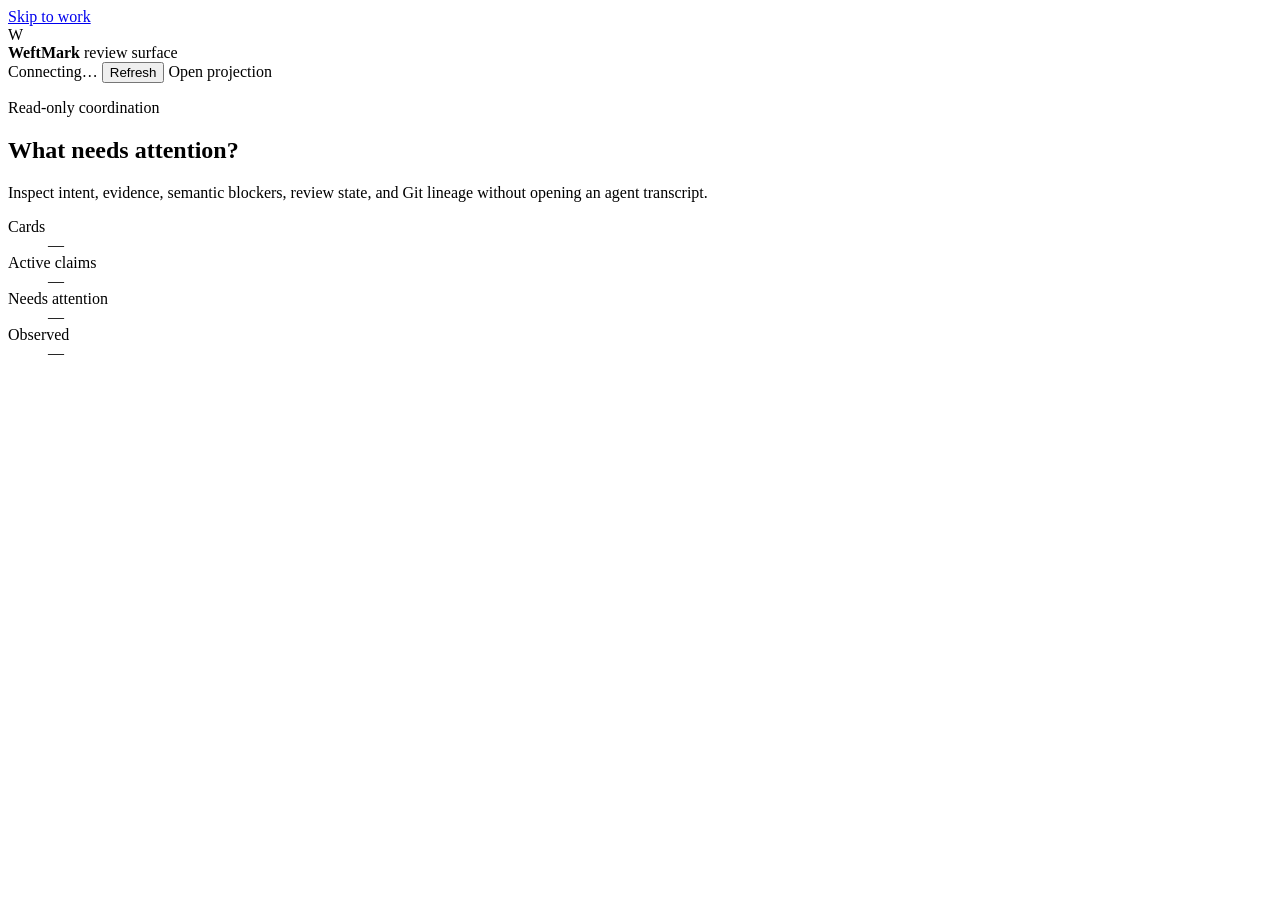
==== web/review/index.html @ 4a53d9a2 "Add tablet review surface shell" ====
<!doctype html>
<html lang="en">
<head>
  <meta charset="utf-8">
  <meta name="viewport" content="width=device-width, initial-scale=1, viewport-fit=cover">
  <meta name="theme-color" content="#101722">
  <meta name="color-scheme" content="dark light">
  <title>WeftMark Review</title>
  <link rel="manifest" href="manifest.webmanifest">
  <link rel="stylesheet" href="styles.css">
</head>
<body>
  <a class="skip-link" href="#board">Skip to work</a>
  <header class="topbar">
    <div class="brand">
      <span class="mark" aria-hidden="true">W</span>
      <div>
        <strong>WeftMark</strong>
        <span>review surface</span>
      </div>
    </div>
    <div class="source-actions">
      <span id="source-status" class="source-status" role="status">Connecting…</span>
      <button id="refresh-button" type="button">Refresh</button>
      <label class="file-button" for="file-input">Open projection</label>
      <input id="file-input" type="file" accept="application/json,.json" hidden>
    </div>
  </header>

  <main>
    <section class="overview" aria-labelledby="overview-title">
      <div>
        <p class="eyebrow">Read-only coordination</p>
        <h1 id="overview-title">What needs attention?</h1>
        <p class="lede">Inspect intent, evidence, semantic blockers, review state, and Git lineage without opening an agent transcript.</p>
      </div>
      <dl class="summary" aria-label="Workspace summary">
        <div><dt>Cards</dt><dd id="count-cards">—</dd></div>
        <div><dt>Active claims</dt><dd id="count-claims">—</dd></div>
        <div><dt>Needs attention</dt><dd id="count-attention">—</dd></div>
        <div><dt>Observed</dt><dd id="generated-at">—</dd></div>
      </dl>
    </section>

    <section id="message" class="message" hidden role="alert"></section>

    <section id="board" class="board" aria-label="Change Sets by board lane"></section>
  </main>

  <dialog id="detail-dialog" class="detail-dialog" aria-labelledby="detail-title">
    <div class="detail-shell">
      <header class="detail-header">
        <div>
          <p id="detail-lane" class="eyebrow"></p>
          <h2 id="detail-title">Change Set</h2>
        </div>
        <button id="close-detail" class="icon-button" type="button" aria-label="Close details">×</button>
      </header>
      <div id="detail-content" class="detail-content"></div>
    </div>
  </dialog>

  <template id="empty-lane-template">
    <p class="empty-lane">No Change Sets in this lane.</p>
  </template>

  <script type="module" src="app.js"></script>
</body>
</html>
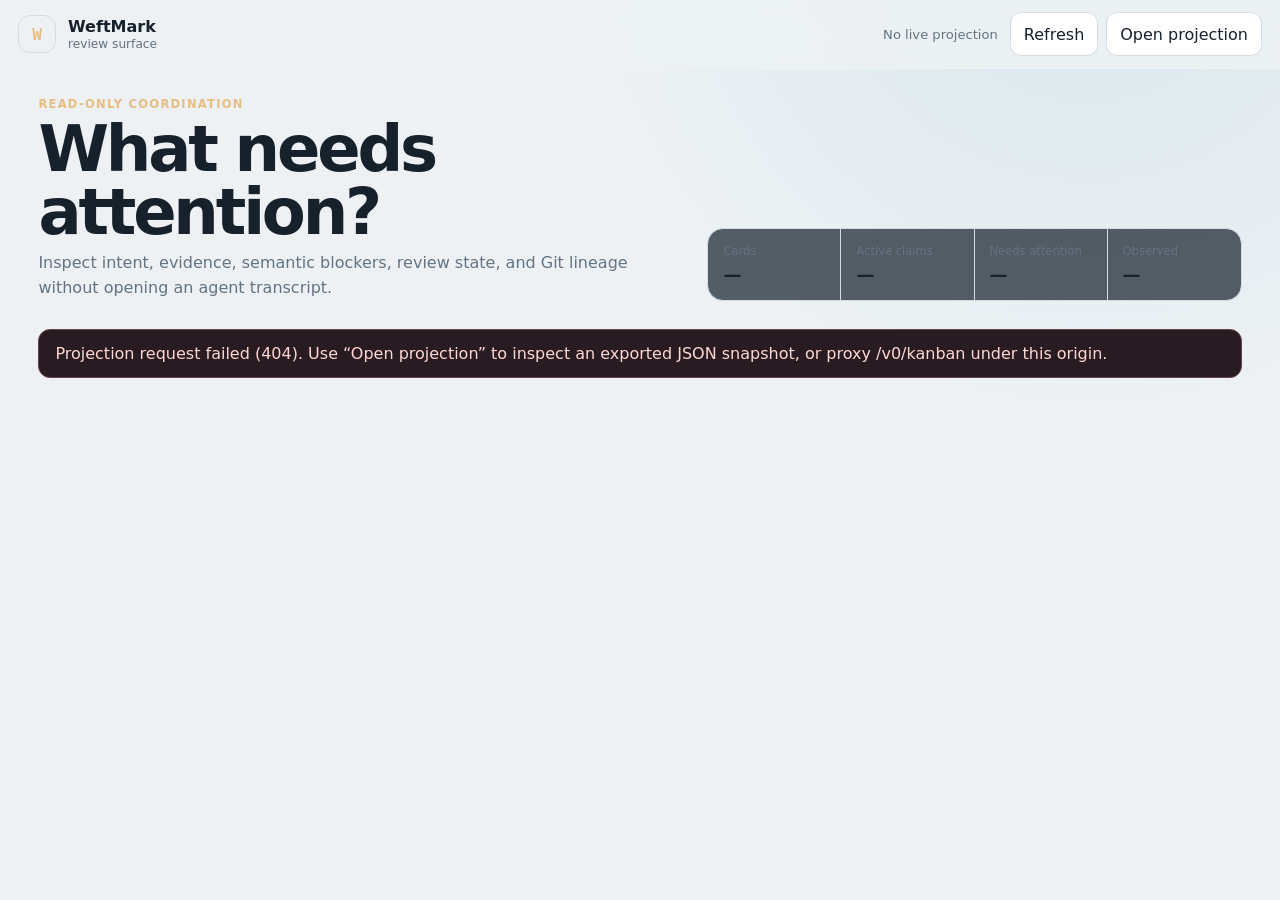
==== commit a9ec8b80: "Make projection file control keyboard-native" ====
--- a/web/review/index.html
+++ b/web/review/index.html
@@ -22,7 +22,7 @@
     <div class="source-actions">
       <span id="source-status" class="source-status" role="status">Connecting…</span>
       <button id="refresh-button" type="button">Refresh</button>
-      <label class="file-button" for="file-input">Open projection</label>
+      <button id="file-button" class="file-button" type="button">Open projection</button>
       <input id="file-input" type="file" accept="application/json,.json" hidden>
     </div>
   </header>
@@ -43,7 +43,6 @@
     </section>
 
     <section id="message" class="message" hidden role="alert"></section>
-
     <section id="board" class="board" aria-label="Change Sets by board lane"></section>
   </main>
 
@@ -60,10 +59,6 @@
     </div>
   </dialog>
 
-  <template id="empty-lane-template">
-    <p class="empty-lane">No Change Sets in this lane.</p>
-  </template>
-
   <script type="module" src="app.js"></script>
 </body>
 </html>
--- a/web/review/styles.css
+++ b/web/review/styles.css
@@ -0,0 +1,262 @@
+:root {
+  --bg: #0d131c;
+  --panel: #151e2a;
+  --panel-2: #1a2533;
+  --text: #edf2f7;
+  --muted: #9eacbc;
+  --line: #2c3a4a;
+  --accent: #62a9d1;
+  --accent-soft: #17364a;
+  --sand: #e7bd82;
+  --danger: #f39a94;
+  --warn: #f0c674;
+  --ok: #89c59b;
+  --radius: 16px;
+  --shadow: 0 18px 50px rgb(0 0 0 / 0.25);
+  font-family: ui-sans-serif, system-ui, -apple-system, BlinkMacSystemFont, "Segoe UI", sans-serif;
+}
+
+* { box-sizing: border-box; }
+html { background: var(--bg); }
+body {
+  margin: 0;
+  min-height: 100vh;
+  background:
+    radial-gradient(circle at 85% -10%, rgb(98 169 209 / 0.12), transparent 32rem),
+    var(--bg);
+  color: var(--text);
+}
+button, input { font: inherit; }
+button, .file-button { min-height: 44px; }
+button { color: inherit; }
+
+.skip-link {
+  position: fixed;
+  left: 12px;
+  top: -80px;
+  z-index: 100;
+  padding: 10px 14px;
+  border-radius: 10px;
+  background: var(--text);
+  color: var(--bg);
+}
+.skip-link:focus { top: 12px; }
+
+.topbar {
+  position: sticky;
+  top: 0;
+  z-index: 20;
+  display: flex;
+  align-items: center;
+  justify-content: space-between;
+  gap: 20px;
+  padding: max(12px, env(safe-area-inset-top)) max(18px, env(safe-area-inset-right)) 12px max(18px, env(safe-area-inset-left));
+  border-bottom: 1px solid rgb(255 255 255 / 0.07);
+  background: rgb(13 19 28 / 0.9);
+  backdrop-filter: blur(18px);
+}
+.brand { display: flex; align-items: center; gap: 12px; }
+.mark {
+  display: grid;
+  width: 38px;
+  height: 38px;
+  place-items: center;
+  border: 1px solid var(--line);
+  border-radius: 12px;
+  color: var(--sand);
+  font-family: ui-monospace, SFMono-Regular, Menlo, Consolas, monospace;
+  font-weight: 700;
+}
+.brand div { display: grid; gap: 1px; }
+.brand span:last-child { color: var(--muted); font-size: 0.76rem; }
+.source-actions { display: flex; align-items: center; justify-content: flex-end; gap: 8px; flex-wrap: wrap; }
+.source-status { color: var(--muted); font-size: 0.82rem; margin-right: 4px; }
+button, .file-button {
+  display: inline-flex;
+  align-items: center;
+  justify-content: center;
+  border: 1px solid var(--line);
+  border-radius: 11px;
+  padding: 8px 13px;
+  background: var(--panel);
+  cursor: pointer;
+  text-decoration: none;
+}
+button:hover, .file-button:hover { border-color: #4f657a; background: var(--panel-2); }
+button:focus-visible, .file-button:focus-visible, .card:focus-visible {
+  outline: 3px solid rgb(98 169 209 / 0.55);
+  outline-offset: 2px;
+}
+
+main { width: min(1560px, 100%); margin: 0 auto; padding: 28px clamp(16px, 3vw, 42px) 64px; }
+.overview {
+  display: grid;
+  grid-template-columns: minmax(260px, 1.2fr) minmax(420px, 1fr);
+  gap: 28px;
+  align-items: end;
+  margin-bottom: 28px;
+}
+.eyebrow {
+  margin: 0 0 7px;
+  color: var(--sand);
+  font-size: 0.72rem;
+  font-weight: 700;
+  letter-spacing: 0.11em;
+  text-transform: uppercase;
+}
+h1, h2, h3, p { margin-top: 0; }
+h1 { max-width: 15ch; margin-bottom: 8px; font-size: clamp(2rem, 5vw, 4.2rem); line-height: 0.98; letter-spacing: -0.05em; }
+.lede { max-width: 62ch; margin-bottom: 0; color: var(--muted); line-height: 1.55; }
+.summary {
+  display: grid;
+  grid-template-columns: repeat(4, minmax(0, 1fr));
+  margin: 0;
+  border: 1px solid var(--line);
+  border-radius: var(--radius);
+  overflow: hidden;
+  background: rgb(21 30 42 / 0.7);
+}
+.summary div { min-width: 0; padding: 15px; border-right: 1px solid var(--line); }
+.summary div:last-child { border-right: 0; }
+.summary dt { color: var(--muted); font-size: 0.72rem; }
+.summary dd { margin: 6px 0 0; font-size: 1.12rem; font-weight: 700; overflow: hidden; text-overflow: ellipsis; }
+
+.message { margin: 0 0 22px; padding: 14px 16px; border: 1px solid #67434a; border-radius: 12px; background: #281b21; color: #ffd8d4; }
+.board {
+  display: grid;
+  grid-template-columns: repeat(5, minmax(210px, 1fr));
+  gap: 14px;
+  align-items: start;
+  overflow-x: auto;
+  padding-bottom: 14px;
+  scroll-snap-type: x proximity;
+}
+.lane {
+  min-width: 0;
+  padding: 10px;
+  border: 1px solid var(--line);
+  border-radius: var(--radius);
+  background: rgb(21 30 42 / 0.58);
+  scroll-snap-align: start;
+}
+.lane-header { display: flex; align-items: center; justify-content: space-between; gap: 10px; padding: 4px 5px 12px; }
+.lane-title { margin: 0; font-size: 0.88rem; letter-spacing: 0.02em; text-transform: capitalize; }
+.lane-count { color: var(--muted); font-size: 0.78rem; }
+.cards { display: grid; gap: 9px; }
+.card {
+  width: 100%;
+  min-height: 0;
+  display: block;
+  text-align: left;
+  padding: 14px;
+  border: 1px solid rgb(255 255 255 / 0.08);
+  border-radius: 13px;
+  background: var(--panel);
+  box-shadow: 0 7px 18px rgb(0 0 0 / 0.12);
+}
+.card:hover { transform: translateY(-1px); }
+.card-title { display: block; margin-bottom: 10px; font-size: 0.96rem; font-weight: 700; line-height: 1.3; }
+.card-meta { display: flex; align-items: center; justify-content: space-between; gap: 8px; color: var(--muted); font-size: 0.74rem; }
+.badges { display: flex; flex-wrap: wrap; gap: 5px; margin: 10px 0 8px; }
+.badge {
+  display: inline-flex;
+  align-items: center;
+  min-height: 24px;
+  padding: 3px 7px;
+  border: 1px solid var(--line);
+  border-radius: 999px;
+  color: var(--muted);
+  background: var(--panel-2);
+  font-size: 0.67rem;
+  font-weight: 700;
+}
+.badge[data-tone="danger"] { color: #ffd0cc; border-color: #6d3d43; background: #331f25; }
+.badge[data-tone="warn"] { color: #ffe0a4; border-color: #705932; background: #302817; }
+.badge[data-tone="ok"] { color: #bde8c8; border-color: #365d43; background: #193024; }
+.evidence-mini { display: grid; grid-template-columns: repeat(3, 1fr); gap: 5px; margin-top: 10px; }
+.evidence-mini span { padding: 6px; border-radius: 8px; background: #101823; color: var(--muted); font-size: 0.68rem; text-align: center; }
+.empty-lane { padding: 14px 6px; color: #718094; font-size: 0.8rem; }
+
+.detail-dialog {
+  width: min(720px, calc(100vw - 24px));
+  max-height: min(900px, calc(100vh - 24px));
+  margin: auto 12px auto auto;
+  padding: 0;
+  border: 1px solid var(--line);
+  border-radius: 20px;
+  background: var(--panel);
+  color: var(--text);
+  box-shadow: var(--shadow);
+}
+.detail-dialog::backdrop { background: rgb(2 6 10 / 0.7); backdrop-filter: blur(3px); }
+.detail-shell { min-height: 100%; }
+.detail-header {
+  position: sticky;
+  top: 0;
+  z-index: 2;
+  display: flex;
+  justify-content: space-between;
+  gap: 20px;
+  align-items: flex-start;
+  padding: 22px;
+  border-bottom: 1px solid var(--line);
+  background: rgb(21 30 42 / 0.96);
+}
+.detail-header h2 { margin-bottom: 0; font-size: clamp(1.35rem, 3vw, 2.1rem); letter-spacing: -0.025em; }
+.icon-button { width: 44px; padding: 0; border-radius: 50%; font-size: 1.55rem; }
+.detail-content { display: grid; gap: 14px; padding: 18px 22px 28px; overflow-wrap: anywhere; }
+.detail-section { padding: 16px; border: 1px solid var(--line); border-radius: 13px; background: #111a25; }
+.detail-section h3 { margin-bottom: 12px; font-size: 0.85rem; color: var(--sand); text-transform: uppercase; letter-spacing: 0.08em; }
+.kv { display: grid; grid-template-columns: minmax(110px, 0.35fr) 1fr; gap: 8px 14px; margin: 0; }
+.kv dt { color: var(--muted); font-size: 0.78rem; }
+.kv dd { margin: 0; font-size: 0.84rem; }
+.collision { padding: 10px 0; border-top: 1px solid var(--line); }
+.collision:first-child { padding-top: 0; border-top: 0; }
+.mono { font-family: ui-monospace, SFMono-Regular, Menlo, Consolas, monospace; font-size: 0.78rem; }
+
+@media (max-width: 1050px) {
+  .overview { grid-template-columns: 1fr; }
+  .board { grid-template-columns: repeat(5, minmax(260px, 1fr)); }
+}
+
+@media (max-width: 720px) {
+  .topbar { align-items: flex-start; }
+  .brand span:last-child, .source-status { display: none; }
+  .source-actions { gap: 6px; }
+  .source-actions button, .file-button { padding-inline: 10px; }
+  main { padding-top: 22px; }
+  h1 { font-size: clamp(2.2rem, 13vw, 3.4rem); }
+  .summary { grid-template-columns: repeat(2, 1fr); }
+  .summary div:nth-child(2) { border-right: 0; }
+  .summary div:nth-child(-n+2) { border-bottom: 1px solid var(--line); }
+  .board { display: grid; grid-template-columns: 1fr; overflow-x: visible; scroll-snap-type: none; }
+  .lane { width: 100%; }
+  .detail-dialog { width: 100vw; max-width: none; max-height: 92dvh; margin: auto 0 0; border-radius: 20px 20px 0 0; border-bottom: 0; }
+  .kv { grid-template-columns: 1fr; gap: 3px; }
+  .kv dd { margin-bottom: 8px; }
+}
+
+@media (prefers-reduced-motion: no-preference) {
+  .card { transition: transform 120ms ease, border-color 120ms ease; }
+}
+
+@media (prefers-color-scheme: light) {
+  :root {
+    --bg: #edf1f3;
+    --panel: #ffffff;
+    --panel-2: #f4f7f8;
+    --text: #17212b;
+    --muted: #637383;
+    --line: #d3dde3;
+    --accent-soft: #e2f0f7;
+    --shadow: 0 18px 50px rgb(28 42 52 / 0.14);
+  }
+  body { background: radial-gradient(circle at 85% -10%, rgb(98 169 209 / 0.15), transparent 32rem), var(--bg); }
+  .topbar { background: rgb(237 241 243 / 0.9); }
+  .lane { background: rgb(255 255 255 / 0.55); }
+  .evidence-mini span, .detail-section { background: #f6f8f9; }
+  .detail-header { background: rgb(255 255 255 / 0.96); }
+  .badge[data-tone="danger"] { color: #8d302d; background: #fff0ef; }
+  .badge[data-tone="warn"] { color: #795a16; background: #fff8e7; }
+  .badge[data-tone="ok"] { color: #2f6940; background: #eff9f2; }
+}
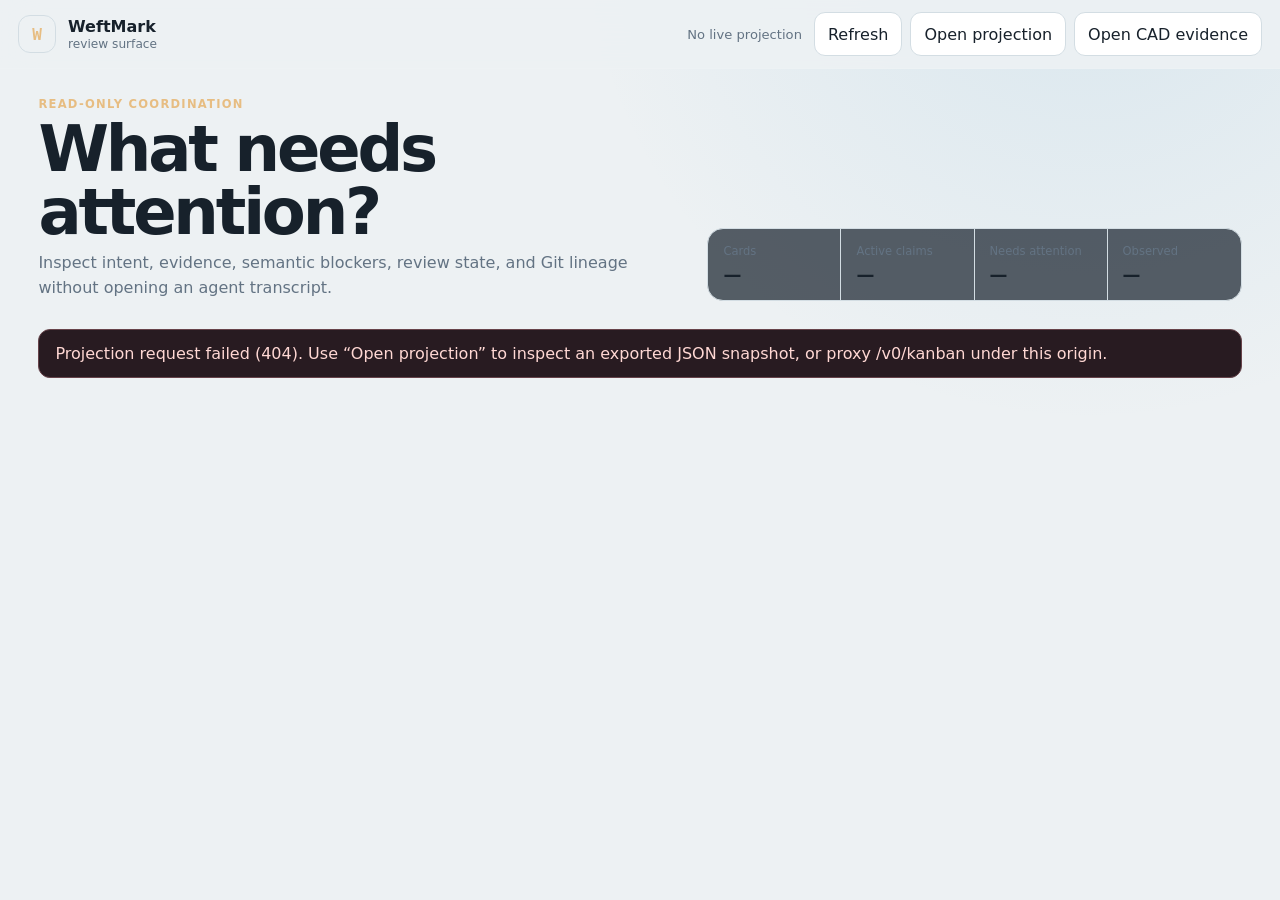
==== commit c9106cc9: "feat(review): add local CAD evidence inspector file control" ====
--- a/web/review/index.html
+++ b/web/review/index.html
@@ -23,6 +23,8 @@
       <span id="source-status" class="source-status" role="status">Connecting…</span>
       <button id="refresh-button" type="button">Refresh</button>
       <button id="file-button" class="file-button" type="button">Open projection</button>
+      <button id="cad-file-button" type="button">Open CAD evidence</button>
+      <input id="cad-file-input" type="file" accept="application/json,.json" hidden>
       <input id="file-input" type="file" accept="application/json,.json" hidden>
     </div>
   </header>
@@ -43,7 +45,7 @@
     </section>
 
     <section id="message" class="message" hidden role="alert"></section>
-    <section id="board" class="board" aria-label="Change Sets by board lane"></section>
+    <section id="board" class="board" aria-label="Task intent and Change Sets by board lane"></section>
   </main>
 
   <dialog id="detail-dialog" class="detail-dialog" aria-labelledby="detail-title">
